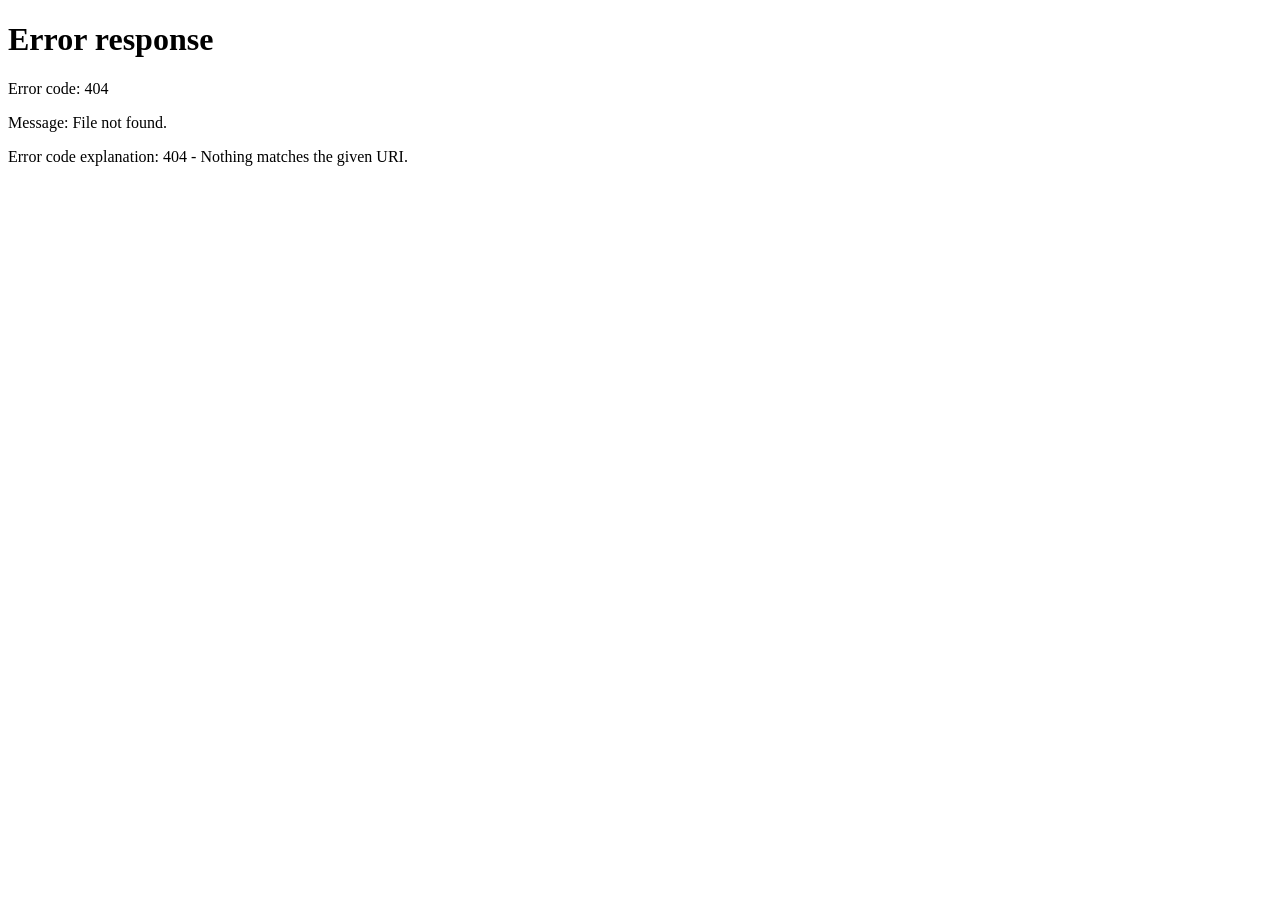
==== ProyectoFinal/wwwroot/Editor.html @ 923aa1c9 "Agregar archivos de proyecto." ====
<!DOCTYPE html>
<html lang="es">
<head>
    <meta charset="UTF-8">
    <meta name="viewport" content="width=device-width, initial-scale=1.0">
    <link rel="stylesheet" href="Estilos.css" type="text/css" />
    <title>Code Playground - Editor</title>
</head>
<body class="editor-page">
    <header class="editor-header">
        <button id="btnInicio" class="btn-back">← Volver</button>
        <div class="editor-title">
            <h1 id="tipoEditor">HTML</h1>
            <span class="editor-subtitle">Code Playground</span>
        </div>
        <div class="progress-badge">
            <span id="ejercicioActual">1</span>/<span id="totalEjercicios">6</span>
        </div>
    </header>

    <main class="editor-main">
        <aside class="exercise-panel">
            <div class="exercise-card">
                <div class="exercise-header">
                    <h2 id="tituloEjercicio">Cargando ejercicio...</h2>
                    <span class="nivel-badge" id="nivelEjercicio">Principiante</span>
                </div>
                
                <p class="exercise-description" id="descripcionEjercicio">Por favor espera...</p>

                <div class="exercise-actions">
                    <button id="btnPista" class="btn-hint">
                        <span>💡</span>
                        <span>Ver Pista</span>
                    </button>
                    
                    <div id="pistaContainer" class="hint-container" style="display: none;">
                        <p id="pistaTexto"></p>
                    </div>

                    <button id="btnValidar" class="btn-validate">
                        <span>✓</span>
                        <span>Validar Código</span>
                    </button>

                    <button id="btnSiguiente" class="btn-next" style="display: none;">
                        <span>Siguiente Ejercicio</span>
                        <span>→</span>
                    </button>
                </div>

                <div id="resultadoValidacion" class="validation-result" style="display: none;">
                    <p id="mensajeValidacion" class="validation-message"></p>
                    <div class="progress-bar">
                        <div id="similitudFill" class="progress-fill"></div>
                    </div>
                    <p id="similitudTexto" class="similarity-text"></p>
                </div>
            </div>
        </aside>
        <section class="code-workspace">
            <div class="workspace-panel editor-panel">
                <div class="panel-header">
                    <span class="panel-icon">📝</span>
                    <h3>Tu Código</h3>
                </div>
                <textarea id="codigoEditor" placeholder="Escribe tu código aquí..." spellcheck="false"></textarea>
            </div>

            <div class="workspace-panel preview-panel">
                <div class="panel-header">
                    <span class="panel-icon">👁️</span>
                    <h3>Vista Previa</h3>
                </div>
                <iframe id="preview" sandbox="allow-same-origin allow-scripts"></iframe>
            </div>
        </section>
    </main>
    <script>
let ejercicios = [];
let indiceActual = 0;
let tipo = sessionStorage.getItem("tipo") || "html";
let completados = 0;

// Elementos DOM
const tipoEditor = document.querySelector("#tipoEditor");
const ejercicioActualSpan = document.querySelector("#ejercicioActual");
const totalEjerciciosSpan = document.querySelector("#totalEjercicios");
const tituloEjercicio = document.querySelector("#tituloEjercicio");
const descripcionEjercicio = document.querySelector("#descripcionEjercicio");
const nivelEjercicio = document.querySelector("#nivelEjercicio");
const codigoEditor = document.querySelector("#codigoEditor");
const preview = document.querySelector("#preview");
const btnValidar = document.querySelector("#btnValidar");
const btnSiguiente = document.querySelector("#btnSiguiente");
const btnPista = document.querySelector("#btnPista");
const pistaContainer = document.querySelector("#pistaContainer");
const pistaTexto = document.querySelector("#pistaTexto");
const resultadoValidacion = document.querySelector("#resultadoValidacion");
const mensajeValidacion = document.querySelector("#mensajeValidacion");
const similitudFill = document.querySelector("#similitudFill");
const similitudTexto = document.querySelector("#similitudTexto");
const btnInicio = document.querySelector("#btnInicio");

// Verificar tipo
if (!tipo) {
    location.href = "Index.html";
} else {
    tipoEditor.textContent = tipo.toUpperCase();
    cargarEjercicios();
}

// Cargar ejercicios desde la API
async function cargarEjercicios() {
    try {
        const response = await fetch(`/api/CodePlayground/${tipo}`);
        
        if (!response.ok) {
            throw new Error("Error al cargar ejercicios");
        }
        
        const data = await response.json();
        ejercicios = data.ejercicios;
        
        if (ejercicios.length === 0) {
            alert("No hay ejercicios disponibles");
            location.href = "Index.html";
            return;
        }
        
        totalEjerciciosSpan.textContent = ejercicios.length;
        mostrarEjercicio();
    } catch (error) {
        console.error("Error:", error);
        alert("Error al cargar ejercicios. Verifica que la API esté funcionando.");
        location.href = "Index.html";
    }
}

// Mostrar ejercicio actual
function mostrarEjercicio() {
    if (indiceActual >= ejercicios.length) {
        finalizarPractica();
        return;
    }

    const ejercicio = ejercicios[indiceActual];
    
    ejercicioActualSpan.textContent = indiceActual + 1;
    tituloEjercicio.textContent = ejercicio.titulo;
    descripcionEjercicio.textContent = ejercicio.descripcion;
    nivelEjercicio.textContent = ejercicio.nivel.charAt(0).toUpperCase() + ejercicio.nivel.slice(1);
    nivelEjercicio.className = 'nivel-badge nivel-' + ejercicio.nivel;
    
    codigoEditor.value = ejercicio.codigoInicial || "";
    pistaTexto.textContent = ejercicio.pista || "No hay pista disponible";
    pistaContainer.style.display = "none";
    
    resultadoValidacion.style.display = "none";
    btnSiguiente.style.display = "none";
    
    actualizarPreview();
}
codigoEditor.addEventListener("input", actualizarPreview);

function actualizarPreview() {
    const codigo = codigoEditor.value;
    const iframeDoc = preview.contentDocument || preview.contentWindow.document;
    
    iframeDoc.open();
    iframeDoc.write(codigo);
    iframeDoc.close();
}
btnValidar.addEventListener("click", async function() {
    const codigo = codigoEditor.value.trim();
    
    if (!codigo) {
        alert("Escribe algo de código primero");
        return;
    }

    const ejercicioId = ejercicios[indiceActual].id;
    
    try {
        const response = await fetch("/api/CodePlayground/validar", {
            method: "POST",
            headers: {
                "Content-Type": "application/json"
            },
            body: JSON.stringify({
                ejercicioId: ejercicioId,
                codigo: codigo
            })
        });

        if (!response.ok) {
            throw new Error("Error al validar");
        }
        
        const resultado = await response.json();
        mostrarResultado(resultado);
        
    } catch (error) {
        console.error("Error:", error);
        alert("Error al validar el código");
    }
});
function mostrarResultado(resultado) {
    resultadoValidacion.style.display = "block";
    mensajeValidacion.textContent = resultado.mensaje;
    similitudFill.style.width = resultado.similitud + "%";
    similitudTexto.textContent = `Similitud: ${resultado.similitud}%`;
    
    if (resultado.esCorrecto) {
        mensajeValidacion.className = "validation-message success";
        similitudFill.className = "progress-fill success";
        btnSiguiente.style.display = "flex";
        completados++;
    } else {
        mensajeValidacion.className = "validation-message error";
        similitudFill.className = "progress-fill error";
    }
}
btnSiguiente.addEventListener("click", function() {
    indiceActual++;
    mostrarEjercicio();
});
btnPista.addEventListener("click", function() {
    pistaContainer.style.display = pistaContainer.style.display === "none" ? "block" : "none";
});
btnInicio.addEventListener("click", function() {
    if (confirm("¿Regresar al inicio? Perderás tu progreso")) {
        sessionStorage.clear();
        location.href = "Index.html";
    }
});
        function finalizarPractica() {
            sessionStorage.setItem("completados", completados);
            sessionStorage.setItem("total", ejercicios.length);
            location.href = "Fin.html";
        }
    </script>
</body>
</html>
---- ProyectoFinal/wwwroot/Estilos.css ----
/* ============================================
   ESTILOS GLOBALES
   ============================================ */
* {
    margin: 0;
    padding: 0;
    box-sizing: border-box;
    font-family: 'Segoe UI', Tahoma, Geneva, Verdana, sans-serif;
}

body {
    background: linear-gradient(to bottom, #3E879F, #FFC181);
    min-height: 100vh;
    color: white;
}

    /* ============================================
   P�GINA INDEX
   ============================================ */
    body:not(.editor-page):not(.resultados-page) {
        display: flex;
        flex-direction: column;
        min-height: 100vh;
        overflow-x: hidden;
    }

header {
    width: 100%;
    padding: 40px 20px;
    text-align: center;
    background: rgba(0, 0, 0, 0.1);
    backdrop-filter: blur(10px);
}

.header-content h1 {
    font-size: 3.2em;
    font-weight: 300;
    margin-bottom: 15px;
    text-shadow: 2px 2px 8px rgba(0, 0, 0, 0.3);
    letter-spacing: 1px;
}

.subtitle {
    font-size: 1.3em;
    opacity: 0.9;
    font-weight: 300;
}

main {
    width: 90%;
    max-width: 1400px;
    flex: 1;
    margin: 40px auto;
    display: flex;
    justify-content: center;
    align-items: center;
    gap: 50px;
    padding: 20px;
}

.card {
    flex: 1;
    max-width: 550px;
    background: rgba(255, 255, 255, 0.1);
    backdrop-filter: blur(15px);
    border-radius: 20px;
    padding: 40px;
    box-shadow: 0 10px 40px rgba(0, 0, 0, 0.2);
    transition: all 0.4s ease;
    border: 2px solid rgba(255, 255, 255, 0.1);
}

    .card:hover {
        transform: translateY(-15px) scale(1.02);
        box-shadow: 0 20px 60px rgba(0, 0, 0, 0.3);
        background: rgba(255, 255, 255, 0.15);
    }

.html-card:hover {
    border-color: rgba(230, 145, 55, 0.5);
    box-shadow: 0 20px 60px rgba(230, 145, 55, 0.2);
}

.css-card:hover {
    border-color: rgba(33, 150, 243, 0.5);
    box-shadow: 0 20px 60px rgba(33, 150, 243, 0.2);
}

.card-icon {
    text-align: center;
    margin-bottom: 30px;
}

    .card-icon img {
        width: 180px;
        height: 180px;
        object-fit: contain;
        filter: drop-shadow(0 8px 16px rgba(0, 0, 0, 0.3));
        transition: transform 0.3s ease;
    }

.card:hover .card-icon img {
    transform: scale(1.1) rotate(5deg);
}

.card-content h2 {
    font-size: 2.5em;
    margin-bottom: 15px;
    text-align: center;
    font-weight: 400;
}

.card-description {
    font-size: 1.15em;
    line-height: 1.6;
    text-align: center;
    opacity: 0.95;
    margin-bottom: 25px;
    min-height: 60px;
}

.features {
    list-style: none;
    margin: 25px 0;
    padding: 0;
}

    .features li {
        font-size: 1.1em;
        padding: 10px 0;
        opacity: 0.9;
        transition: all 0.3s ease;
    }

.card:hover .features li {
    opacity: 1;
    transform: translateX(10px);
}

.card button {
    width: 100%;
    height: 60px;
    border: none;
    font-size: 1.4em;
    font-weight: 600;
    cursor: pointer;
    border-radius: 12px;
    margin-top: 20px;
    transition: all 0.3s ease;
    box-shadow: 0 6px 20px rgba(0, 0, 0, 0.2);
    display: flex;
    align-items: center;
    justify-content: center;
    gap: 15px;
    position: relative;
    overflow: hidden;
}

    .card button::before {
        content: '';
        position: absolute;
        top: 0;
        left: -100%;
        width: 100%;
        height: 100%;
        background: rgba(255, 255, 255, 0.2);
        transition: left 0.5s ease;
    }

    .card button:hover::before {
        left: 100%;
    }

.btnhtml {
    background: linear-gradient(135deg, #E69137 0%, #d17f2d 100%);
    color: white;
}

    .btnhtml:hover {
        background: linear-gradient(135deg, #d17f2d 0%, #c06f1d 100%);
        transform: translateY(-3px);
        box-shadow: 0 10px 30px rgba(230, 145, 55, 0.4);
    }

.btncss {
    background: linear-gradient(135deg, #2196F3 0%, #1976D2 100%);
    color: white;
}

    .btncss:hover {
        background: linear-gradient(135deg, #1976D2 0%, #1565C0 100%);
        transform: translateY(-3px);
        box-shadow: 0 10px 30px rgba(33, 150, 243, 0.4);
    }

.card button:active {
    transform: translateY(-1px);
}

.arrow {
    font-size: 1.5em;
    transition: transform 0.3s ease;
}

.card button:hover .arrow {
    transform: translateX(10px);
}

footer {
    width: 100%;
    padding: 30px 20px;
    background: rgba(0, 0, 0, 0.15);
    backdrop-filter: blur(10px);
    margin-top: auto;
}

.footer-content {
    max-width: 1200px;
    margin: 0 auto;
    text-align: center;
}

    .footer-content p {
        font-size: 1.2em;
        margin-bottom: 15px;
        opacity: 0.9;
    }

.footer-links {
    display: flex;
    justify-content: center;
    align-items: center;
    gap: 20px;
    flex-wrap: wrap;
}

    .footer-links a {
        font-size: 1.1em;
        color: white;
        text-decoration: none;
        transition: all 0.3s ease;
        padding: 8px 15px;
        border-radius: 6px;
    }

        .footer-links a:hover {
            background: rgba(255, 255, 255, 0.1);
            transform: translateY(-2px);
        }

.separator {
    opacity: 0.5;
    font-size: 1.2em;
}

/* ============================================
   P�GINA EDITOR
   ============================================ */
.editor-page {
    display: flex;
    flex-direction: column;
    height: 100vh;
    overflow: hidden;
}

.editor-header {
    width: 100%;
    padding: 20px 40px;
    background: rgba(0, 0, 0, 0.15);
    backdrop-filter: blur(15px);
    display: flex;
    justify-content: space-between;
    align-items: center;
    box-shadow: 0 4px 20px rgba(0, 0, 0, 0.2);
    border-bottom: 2px solid rgba(255, 255, 255, 0.1);
}

.btn-back {
    padding: 12px 24px;
    background: rgba(255, 255, 255, 0.15);
    backdrop-filter: blur(10px);
    border: 2px solid rgba(255, 255, 255, 0.2);
    color: white;
    border-radius: 10px;
    cursor: pointer;
    font-size: 1.1em;
    font-weight: 500;
    transition: all 0.3s ease;
}

    .btn-back:hover {
        background: rgba(255, 255, 255, 0.25);
        transform: translateX(-5px);
        box-shadow: 0 4px 15px rgba(0, 0, 0, 0.2);
    }

.editor-title {
    display: flex;
    flex-direction: column;
    align-items: center;
    gap: 5px;
}

    .editor-title h1 {
        font-size: 2.5em;
        font-weight: 300;
        margin: 0;
    }

.editor-subtitle {
    font-size: 0.9em;
    opacity: 0.8;
    font-weight: 300;
}

.progress-badge {
    padding: 12px 24px;
    background: rgba(230, 145, 55, 0.2);
    backdrop-filter: blur(10px);
    border: 2px solid rgba(230, 145, 55, 0.3);
    border-radius: 10px;
    font-size: 1.3em;
    font-weight: bold;
    color: #FFD700;
}

.editor-main {
    flex: 1;
    display: flex;
    overflow: hidden;
}

/* Panel de Ejercicio */
.exercise-panel {
    width: 400px;
    min-width: 400px;
    background: rgba(0, 0, 0, 0.15);
    backdrop-filter: blur(15px);
    padding: 25px;
    overflow-y: auto;
    overflow-x: hidden;
    border-right: 2px solid rgba(255, 255, 255, 0.1);
    max-height: 100%;
}

    .exercise-panel::-webkit-scrollbar {
        width: 10px;
    }

    .exercise-panel::-webkit-scrollbar-track {
        background: rgba(255, 255, 255, 0.05);
        border-radius: 10px;
        margin: 5px;
    }

    .exercise-panel::-webkit-scrollbar-thumb {
        background: rgba(230, 145, 55, 0.5);
        border-radius: 10px;
    }

        .exercise-panel::-webkit-scrollbar-thumb:hover {
            background: rgba(230, 145, 55, 0.7);
        }

.exercise-card {
    display: flex;
    flex-direction: column;
    gap: 20px;
    min-height: min-content;
}

.exercise-header {
    display: flex;
    flex-direction: column;
    gap: 12px;
}

    .exercise-header h2 {
        font-size: 1.6em;
        font-weight: 400;
        color: #FFD700;
        line-height: 1.3;
    }

.exercise-description {
    font-size: 1.05em;
    line-height: 1.6;
    opacity: 0.95;
    padding: 18px;
    background: rgba(255, 255, 255, 0.05);
    border-radius: 12px;
    border-left: 4px solid rgba(230, 145, 55, 0.5);
}

.nivel-badge {
    display: inline-block;
    padding: 10px 20px;
    border-radius: 25px;
    font-size: 0.95em;
    font-weight: bold;
    text-align: center;
    align-self: flex-start;
}

.nivel-principiante {
    background: linear-gradient(135deg, #E69137 0%, #d17f2d 100%);
    box-shadow: 0 4px 15px rgba(230, 145, 55, 0.3);
}

.nivel-intermedio {
    background: linear-gradient(135deg, #FF9800 0%, #F57C00 100%);
    box-shadow: 0 4px 15px rgba(255, 152, 0, 0.3);
}

.nivel-avanzado {
    background: linear-gradient(135deg, #F44336 0%, #D32F2F 100%);
    box-shadow: 0 4px 15px rgba(244, 67, 54, 0.3);
}

.exercise-actions {
    display: flex;
    flex-direction: column;
    gap: 12px;
}

.btn-hint,
.btn-validate,
.btn-next {
    padding: 14px 22px;
    border: none;
    border-radius: 12px;
    cursor: pointer;
    font-size: 1.05em;
    font-weight: 600;
    transition: all 0.3s ease;
    display: flex;
    align-items: center;
    justify-content: center;
    gap: 10px;
}

.btn-hint {
    background: linear-gradient(135deg, #9C27B0 0%, #7B1FA2 100%);
    color: white;
    box-shadow: 0 4px 15px rgba(156, 39, 176, 0.3);
}

    .btn-hint:hover {
        transform: translateY(-3px);
        box-shadow: 0 6px 20px rgba(156, 39, 176, 0.4);
    }

.hint-container {
    padding: 20px;
    background: rgba(156, 39, 176, 0.15);
    border-radius: 12px;
    border-left: 4px solid #9C27B0;
    font-size: 1.05em;
    line-height: 1.6;
}

.btn-validate {
    background: linear-gradient(135deg, #E69137 0%, #d17f2d 100%);
    color: white;
    box-shadow: 0 4px 15px rgba(230, 145, 55, 0.3);
}

    .btn-validate:hover {
        transform: translateY(-3px);
        box-shadow: 0 6px 20px rgba(230, 145, 55, 0.4);
    }

.btn-next {
    background: linear-gradient(135deg, #4CAF50 0%, #388E3C 100%);
    color: white;
    box-shadow: 0 4px 15px rgba(76, 175, 80, 0.3);
}

    .btn-next:hover {
        transform: translateY(-3px);
        box-shadow: 0 6px 20px rgba(76, 175, 80, 0.4);
    }

.validation-result {
    padding: 25px;
    background: rgba(0, 0, 0, 0.2);
    backdrop-filter: blur(10px);
    border-radius: 12px;
    border: 2px solid rgba(255, 255, 255, 0.1);
}

.validation-message {
    font-size: 1.2em;
    font-weight: bold;
    margin-bottom: 15px;
    text-align: center;
}

    .validation-message.success {
        color: #4CAF50;
    }

    .validation-message.error {
        color: #f44336;
    }

.progress-bar {
    width: 100%;
    height: 35px;
    background: rgba(255, 255, 255, 0.1);
    border-radius: 20px;
    overflow: hidden;
    margin: 15px 0;
}

.progress-fill {
    height: 100%;
    transition: width 0.6s ease;
    display: flex;
    align-items: center;
    justify-content: center;
    font-weight: bold;
    font-size: 0.9em;
}

    .progress-fill.success {
        background: linear-gradient(90deg, #4CAF50, #8BC34A);
    }

    .progress-fill.error {
        background: linear-gradient(90deg, #f44336, #FF9800);
    }

.similarity-text {
    text-align: center;
    font-size: 1.1em;
    font-weight: bold;
    color: #FFD700;
}

/* Workspace de C�digo */
.code-workspace {
    flex: 1;
    display: flex;
    flex-direction: column;
    background: rgba(0, 0, 0, 0.1);
}

.workspace-panel {
    flex: 1;
    display: flex;
    flex-direction: column;
    padding: 20px;
    background: rgba(255, 255, 255, 0.03);
    backdrop-filter: blur(10px);
}

.editor-panel {
    border-bottom: 2px solid rgba(255, 255, 255, 0.1);
}

.panel-header {
    display: flex;
    align-items: center;
    gap: 12px;
    margin-bottom: 15px;
    padding-bottom: 15px;
    border-bottom: 2px solid rgba(255, 255, 255, 0.1);
}

.panel-icon {
    font-size: 1.8em;
}

.panel-header h3 {
    font-size: 1.5em;
    font-weight: 400;
    color: #61dafb;
    margin: 0;
}

#codigoEditor {
    flex: 1;
    padding: 20px;
    background: rgba(0, 0, 0, 0.3);
    backdrop-filter: blur(10px);
    color: #f0f0f0;
    border: 2px solid rgba(255, 255, 255, 0.1);
    border-radius: 12px;
    font-family: 'Courier New', 'Consolas', monospace;
    font-size: 15px;
    line-height: 1.6;
    resize: none;
    outline: none;
    transition: all 0.3s ease;
}

    #codigoEditor:focus {
        border-color: #E69137;
        box-shadow: 0 0 20px rgba(230, 145, 55, 0.3);
    }

    #codigoEditor::placeholder {
        color: rgba(255, 255, 255, 0.3);
    }

#preview {
    flex: 1;
    width: 100%;
    background: rgba(255, 255, 255, 0.95);
    border: 2px solid rgba(255, 255, 255, 0.2);
    border-radius: 12px;
    box-shadow: 0 4px 20px rgba(0, 0, 0, 0.2);
}

/* ============================================
   P�GINA RESULTADOS
   ============================================ */
.resultados-page {
    display: flex;
    justify-content: center;
    align-items: center;
    min-height: 100vh;
    padding: 20px;
}

.resultados-container {
    width: 100%;
    max-width: 700px;
}

.resultados-card {
    background: rgba(255, 255, 255, 0.1);
    backdrop-filter: blur(20px);
    border-radius: 25px;
    padding: 50px 40px;
    box-shadow: 0 20px 60px rgba(0, 0, 0, 0.3);
    border: 3px solid rgba(255, 255, 255, 0.2);
    transition: all 0.5s ease;
}

.resultados-header {
    text-align: center;
    margin-bottom: 30px;
}

    .resultados-header h1 {
        font-size: 3em;
        font-weight: 300;
        margin-bottom: 10px;
        color: #FFD700;
    }

.resultados-subtitle {
    font-size: 1.1em;
    opacity: 0.8;
    font-weight: 300;
}

.emoji-result {
    text-align: center;
    font-size: 6em;
    margin: 30px 0;
    animation: bounce 1s ease infinite;
}

@keyframes bounce {
    0%, 100% {
        transform: translateY(0);
    }

    50% {
        transform: translateY(-20px);
    }
}

.stats-container {
    display: flex;
    justify-content: center;
    align-items: center;
    gap: 40px;
    margin: 40px 0;
    padding: 30px;
    background: rgba(0, 0, 0, 0.2);
    backdrop-filter: blur(10px);
    border-radius: 20px;
    border: 2px solid rgba(255, 255, 255, 0.1);
}

.stat-item {
    text-align: center;
    flex: 1;
}

.stat-number {
    font-size: 4em;
    font-weight: bold;
    background: linear-gradient(135deg, #E69137 0%, #FFD700 100%);
    -webkit-background-clip: text;
    -webkit-text-fill-color: transparent;
    background-clip: text;
}

.stat-label {
    font-size: 1.2em;
    margin-top: 10px;
    opacity: 0.9;
    font-weight: 300;
}

.stat-divider {
    width: 2px;
    height: 80px;
    background: rgba(255, 255, 255, 0.2);
}

.resultado-mensaje {
    text-align: center;
    font-size: 2.2em;
    font-weight: 600;
    margin: 30px 0 20px;
    color: #FFD700;
}

.resultado-descripcion {
    text-align: center;
    font-size: 1.2em;
    line-height: 1.8;
    opacity: 0.95;
    margin-bottom: 40px;
}

.resultados-actions {
    display: flex;
    gap: 20px;
    margin: 40px 0;
}

.btn-home,
.btn-retry {
    flex: 1;
    padding: 18px 30px;
    border: none;
    border-radius: 15px;
    cursor: pointer;
    font-size: 1.2em;
    font-weight: 600;
    transition: all 0.3s ease;
    display: flex;
    align-items: center;
    justify-content: center;
    gap: 12px;
    color: white;
}

.btn-home {
    background: linear-gradient(135deg, #2196F3 0%, #1976D2 100%);
    box-shadow: 0 6px 20px rgba(33, 150, 243, 0.3);
}

    .btn-home:hover {
        transform: translateY(-5px);
        box-shadow: 0 10px 30px rgba(33, 150, 243, 0.4);
    }

.btn-retry {
    background: linear-gradient(135deg, #E69137 0%, #d17f2d 100%);
    box-shadow: 0 6px 20px rgba(230, 145, 55, 0.3);
}

    .btn-retry:hover {
        transform: translateY(-5px);
        box-shadow: 0 10px 30px rgba(230, 145, 55, 0.4);
    }

    .btn-home:active,
    .btn-retry:active {
        transform: translateY(-2px);
    }

.extra-links {
    text-align: center;
    padding-top: 30px;
    border-top: 2px solid rgba(255, 255, 255, 0.1);
    margin-top: 20px;
}

    .extra-links p {
        font-size: 1.1em;
        margin-bottom: 15px;
        opacity: 0.9;
    }

    .extra-links a {
        color: #61dafb;
        text-decoration: none;
        font-size: 1.1em;
        transition: all 0.3s ease;
        padding: 5px 10px;
        border-radius: 5px;
    }

        .extra-links a:hover {
            background: rgba(97, 218, 251, 0.1);
            color: #FFD700;
        }

    .extra-links span {
        opacity: 0.5;
        margin: 0 10px;
    }

/* Responsive para resultados */
@media (max-width: 768px) {
    .resultados-card {
        padding: 40px 30px;
    }

    .resultados-header h1 {
        font-size: 2.5em;
    }

    .emoji-result {
        font-size: 4.5em;
    }

    .stats-container {
        gap: 20px;
        padding: 25px 20px;
    }

    .stat-number {
        font-size: 3em;
    }

    .stat-label {
        font-size: 1em;
    }

    .stat-divider {
        height: 60px;
    }

    .resultado-mensaje {
        font-size: 1.8em;
    }

    .resultado-descripcion {
        font-size: 1.1em;
    }

    .resultados-actions {
        flex-direction: column;
    }

    .btn-home,
    .btn-retry {
        width: 100%;
    }
}

@media (max-width: 480px) {
    .resultados-card {
        padding: 30px 20px;
    }

    .resultados-header h1 {
        font-size: 2em;
    }

    .emoji-result {
        font-size: 3.5em;
    }

    .stats-container {
        flex-direction: column;
        gap: 20px;
    }

    .stat-divider {
        width: 80%;
        height: 2px;
    }

    .stat-number {
        font-size: 2.5em;
    }

    .resultado-mensaje {
        font-size: 1.5em;
    }

    .resultado-descripcion {
        font-size: 1em;
    }

    .btn-home,
    .btn-retry {
        font-size: 1.1em;
        padding: 15px 25px;
    }

    .extra-links a {
        font-size: 1em;
    }
}

/* ============================================
   RESPONSIVE DESIGN - TABLETS (continuaci�n)
   ============================================ */
@media (max-width: 1024px) {
    .editor-main {
        flex-direction: column;
    }

    .exercise-panel {
        width: 100%;
        min-width: 100%;
        max-height: 350px;
        border-right: none;
        border-bottom: 2px solid rgba(255, 255, 255, 0.1);
    }

    .code-workspace {
        flex-direction: row;
    }

    .editor-panel {
        border-bottom: none;
        border-right: 2px solid rgba(255, 255, 255, 0.1);
    }

    main {
        flex-direction: column;
        gap: 40px;
    }

    .card {
        max-width: 600px;
        width: 100%;
    }
}

@media (max-width: 768px) {
    .header-content h1 {
        font-size: 2.2em;
    }

    .subtitle {
        font-size: 1.1em;
    }

    main {
        flex-direction: column;
        gap: 30px;
        padding: 10px;
    }

    .card {
        max-width: 100%;
        padding: 30px 25px;
    }

    .card-icon img {
        width: 140px;
        height: 140px;
    }

    .card-content h2 {
        font-size: 2em;
    }

    .card-description {
        font-size: 1.05em;
        min-height: auto;
    }

    .features li {
        font-size: 1em;
    }

    .card button {
        height: 55px;
        font-size: 1.2em;
    }

    .footer-links {
        flex-direction: column;
        gap: 10px;
    }

    .separator {
        display: none;
    }

    .editor-header {
        flex-wrap: wrap;
        padding: 15px 20px;
        gap: 15px;
    }

    .editor-title h1 {
        font-size: 2em;
    }

    .btn-back {
        font-size: 1em;
        padding: 10px 18px;
    }

    .progress-badge {
        font-size: 1.1em;
        padding: 10px 20px;
    }

    .exercise-panel {
        padding: 20px;
    }

    .exercise-header h2 {
        font-size: 1.5em;
    }

    .code-workspace {
        flex-direction: column;
    }

    .editor-panel {
        border-right: none;
        border-bottom: 2px solid rgba(255, 255, 255, 0.1);
    }

    #codigoEditor {
        font-size: 13px;
    }
}

@media (max-width: 480px) {
    .header-content h1 {
        font-size: 1.8em;
    }

    .subtitle {
        font-size: 1em;
    }

    header {
        padding: 30px 15px;
    }

    .card {
        padding: 25px 20px;
    }

    .card-icon img {
        width: 120px;
        height: 120px;
    }

    .card-content h2 {
        font-size: 1.8em;
    }

    .card-description {
        font-size: 1em;
    }

    .features li {
        font-size: 0.95em;
        padding: 8px 0;
    }

    .card button {
        height: 50px;
        font-size: 1.1em;
    }

    .footer-content p {
        font-size: 1em;
    }

    .footer-links a {
        font-size: 0.95em;
    }

    .editor-header {
        flex-direction: column;
        padding: 15px;
    }

    .editor-title h1 {
        font-size: 1.6em;
    }

    .btn-back {
        align-self: flex-start;
    }

    .progress-badge {
        align-self: flex-end;
    }

    .exercise-panel {
        padding: 15px;
    }

    .exercise-header h2 {
        font-size: 1.3em;
    }

    .exercise-description {
        font-size: 1em;
    }

    .btn-hint,
    .btn-validate,
    .btn-next {
        font-size: 1em;
        padding: 12px 20px;
    }

    #codigoEditor {
        font-size: 12px;
        padding: 15px;
    }
}
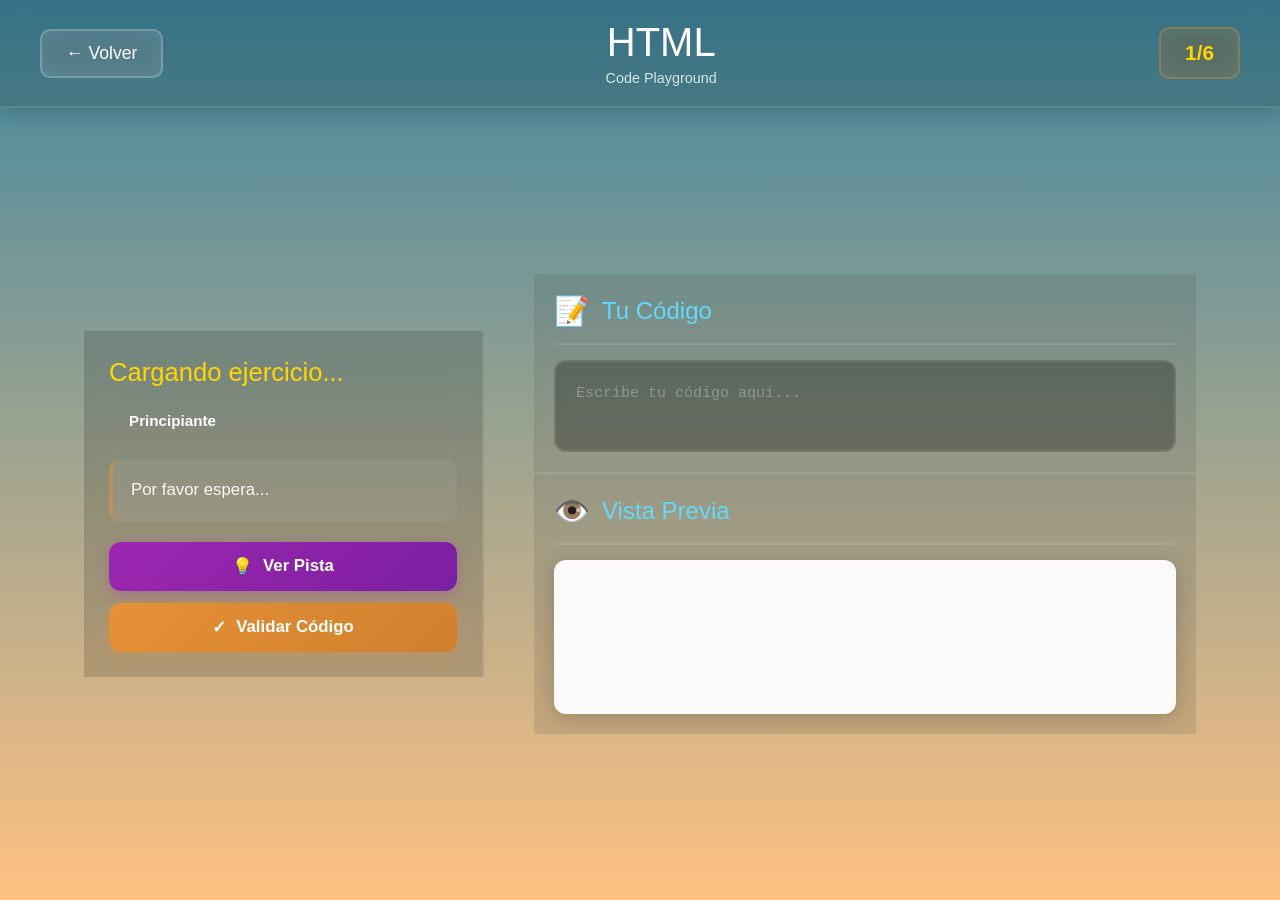
==== commit 81cdaa9b: "quedo creo :(" ====
--- a/ProyectoFinal/wwwroot/Editor.html
+++ b/ProyectoFinal/wwwroot/Editor.html
@@ -77,162 +77,133 @@
         </section>
     </main>
     <script>
-let ejercicios = [];
-let indiceActual = 0;
-let tipo = sessionStorage.getItem("tipo") || "html";
-let completados = 0;
-
-// Elementos DOM
-const tipoEditor = document.querySelector("#tipoEditor");
-const ejercicioActualSpan = document.querySelector("#ejercicioActual");
-const totalEjerciciosSpan = document.querySelector("#totalEjercicios");
-const tituloEjercicio = document.querySelector("#tituloEjercicio");
-const descripcionEjercicio = document.querySelector("#descripcionEjercicio");
-const nivelEjercicio = document.querySelector("#nivelEjercicio");
-const codigoEditor = document.querySelector("#codigoEditor");
-const preview = document.querySelector("#preview");
-const btnValidar = document.querySelector("#btnValidar");
-const btnSiguiente = document.querySelector("#btnSiguiente");
-const btnPista = document.querySelector("#btnPista");
-const pistaContainer = document.querySelector("#pistaContainer");
-const pistaTexto = document.querySelector("#pistaTexto");
-const resultadoValidacion = document.querySelector("#resultadoValidacion");
-const mensajeValidacion = document.querySelector("#mensajeValidacion");
-const similitudFill = document.querySelector("#similitudFill");
-const similitudTexto = document.querySelector("#similitudTexto");
-const btnInicio = document.querySelector("#btnInicio");
-
-// Verificar tipo
-if (!tipo) {
-    location.href = "Index.html";
-} else {
-    tipoEditor.textContent = tipo.toUpperCase();
-    cargarEjercicios();
+        let ejercicios = [];
+        let indiceActual = 0;
+        let tipo = sessionStorage.getItem("tipo") || "html";
+        let completados = 0;
+        const tipoEditor = document.querySelector("#tipoEditor");
+        const ejercicioActualSpan = document.querySelector("#ejercicioActual");
+        const totalEjerciciosSpan = document.querySelector("#totalEjercicios");
+        const tituloEjercicio = document.querySelector("#tituloEjercicio");
+        const descripcionEjercicio = document.querySelector("#descripcionEjercicio");
+        const nivelEjercicio = document.querySelector("#nivelEjercicio");
+        const codigoEditor = document.querySelector("#codigoEditor");
+        const preview = document.querySelector("#preview");
+        const btnValidar = document.querySelector("#btnValidar");
+        const btnSiguiente = document.querySelector("#btnSiguiente");
+        const btnPista = document.querySelector("#btnPista");
+        const pistaContainer = document.querySelector("#pistaContainer");
+        const pistaTexto = document.querySelector("#pistaTexto");
+        const resultadoValidacion = document.querySelector("#resultadoValidacion");
+        const mensajeValidacion = document.querySelector("#mensajeValidacion");
+        const similitudFill = document.querySelector("#similitudFill");
+        const similitudTexto = document.querySelector("#similitudTexto");
+        const btnInicio = document.querySelector("#btnInicio");
+        if (!tipo) { location.href = "Index.html"; }
+        else {
+            ditor.textContent = tipo.toUpperCase();
+            rgarEjercicios();
+        }
+        async function cargarEjercicios() {
+            try {
+                ponse = await fetch(`/api/CodePlayground/${tipo}`);
+                if (!response.ok) { throw new Error("Error al cargar ejercicios"); }
+                const data = await response.json();
+                ejercicios = data.ejercicios;
+                if (ejercicios.length === 0) {
+                    alert("No hay ejercicios disponibles");
+                    location.href = "Index.html";
+                    return;
+                }
+                totalEjerciciosSpan.textContent = ejercicios.length;
+                mostrarEjercicio();
+            }
+            catch (error) {
+                console.error("Error:", error);
+                alert("Error al cargar ejercicios. Verifica que la API esté funcionando.");
+                location.href = "Index.html";
+            }
+        }
+        function mostrarEjercicio() {
+            if (indiceActual >= ejercicios.length) {
+                finalizarPractica();
+                return;
+            }
+            const ejercicio = ejercicios[indiceActual];
+            ejercicioActualSpan.textContent = indiceActual + 1;
+            tituloEjercicio.textContent = ejercicio.titulo;
+            descripcionEjercicio.textContent = ejercicio.descripcion;
+            nivelEjercicio.textContent = ejercicio.nivel.charAt(0).toUpperCase()
+                + ejercicio.nivel.slice(1);
+            nivelEjercicio.className = 'nivel-badge nivel-' + ejercicio.nivel;
+            codigoEditor.value = ejercicio.codigoInicial || "";
+            pistaTexto.textContent = ejercicio.pista || "No hay pista disponible";
+            pistaContainer.style.display = "none";    
+            resultadoValidacion.style.display = "none";
+            btnSiguiente.style.display = "none";
+            actualizarPreview();
+        }
+        codigoEditor.addEventListener("input", actualizarPreview);
+        function actualizarPreview() {
+            const codigo = codigoEditor.value;
+            const iframeDoc = preview.contentDocument || preview.contentWindow.document;
+            iframeDoc.open();
+            iframeDoc.write(codigo);
+            iframeDoc.close();
 }
-
-// Cargar ejercicios desde la API
-async function cargarEjercicios() {
-    try {
-        const response = await fetch(`/api/CodePlayground/${tipo}`);
-        
-        if (!response.ok) {
-            throw new Error("Error al cargar ejercicios");
-        }
-        
-        const data = await response.json();
-        ejercicios = data.ejercicios;
-        
-        if (ejercicios.length === 0) {
-            alert("No hay ejercicios disponibles");
-            location.href = "Index.html";
-            return;
-        }
-        
-        totalEjerciciosSpan.textContent = ejercicios.length;
-        mostrarEjercicio();
-    } catch (error) {
-        console.error("Error:", error);
-        alert("Error al cargar ejercicios. Verifica que la API esté funcionando.");
-        location.href = "Index.html";
-    }
-}
-
-// Mostrar ejercicio actual
-function mostrarEjercicio() {
-    if (indiceActual >= ejercicios.length) {
-        finalizarPractica();
-        return;
-    }
-
-    const ejercicio = ejercicios[indiceActual];
-    
-    ejercicioActualSpan.textContent = indiceActual + 1;
-    tituloEjercicio.textContent = ejercicio.titulo;
-    descripcionEjercicio.textContent = ejercicio.descripcion;
-    nivelEjercicio.textContent = ejercicio.nivel.charAt(0).toUpperCase() + ejercicio.nivel.slice(1);
-    nivelEjercicio.className = 'nivel-badge nivel-' + ejercicio.nivel;
-    
-    codigoEditor.value = ejercicio.codigoInicial || "";
-    pistaTexto.textContent = ejercicio.pista || "No hay pista disponible";
-    pistaContainer.style.display = "none";
-    
-    resultadoValidacion.style.display = "none";
-    btnSiguiente.style.display = "none";
-    
-    actualizarPreview();
-}
-codigoEditor.addEventListener("input", actualizarPreview);
-
-function actualizarPreview() {
-    const codigo = codigoEditor.value;
-    const iframeDoc = preview.contentDocument || preview.contentWindow.document;
-    
-    iframeDoc.open();
-    iframeDoc.write(codigo);
-    iframeDoc.close();
-}
-btnValidar.addEventListener("click", async function() {
-    const codigo = codigoEditor.value.trim();
-    
-    if (!codigo) {
-        alert("Escribe algo de código primero");
-        return;
-    }
-
-    const ejercicioId = ejercicios[indiceActual].id;
-    
-    try {
-        const response = await fetch("/api/CodePlayground/validar", {
-            method: "POST",
-            headers: {
-                "Content-Type": "application/json"
-            },
-            body: JSON.stringify({
-                ejercicioId: ejercicioId,
-                codigo: codigo
-            })
+        btnValidar.addEventListener("click", async function () {
+            const codigo = codigoEditor.value.trim();
+            if (!codigo) {
+                alert("Escribe algo de código primero");
+                return;
+            }
+            const ejercicioId = ejercicios[indiceActual].id; 
+            try {
+                const response = await fetch("/api/CodePlayground/validar", {
+                    method: "POST",
+                    headers: { "Content-Type": "application/json" },
+                    body: JSON.stringify({
+                        ejercicioId: ejercicioId,
+                        codigo: codigo
+                    })
+                });
+                if (!response.ok) { throw new Error("Error al validar"); }
+                const resultado = await response.json();
+                mostrarResultado(resultado);
+            }
+            catch (error) {
+                console.error("Error:", error);
+                alert("Error al validar el código");
+            }
+});
+        function mostrarResultado(resultado) {
+            resultadoValidacion.style.display = "block";
+            mensajeValidacion.textContent = resultado.mensaje;
+            similitudFill.style.width = resultado.similitud + "%";
+            similitudTexto.textContent = `Similitud: ${resultado.similitud}%`;
+            if (resultado.esCorrecto) {
+                mensajeValidacion.className = "validation-message success";
+                similitudFill.className = "progress-fill success";
+                btnSiguiente.style.display = "flex";
+                completados++;
+            }
+            else {
+                mensajeValidacion.className = "validation-message error";
+                .className = "progress-fill error";
+            }
+        }
+        btnSiguiente.addEventListener("click", function () {
+            indiceActual++;
+            mostrarEjercicio();
         });
-
-        if (!response.ok) {
-            throw new Error("Error al validar");
-        }
-        
-        const resultado = await response.json();
-        mostrarResultado(resultado);
-        
-    } catch (error) {
-        console.error("Error:", error);
-        alert("Error al validar el código");
-    }
-});
-function mostrarResultado(resultado) {
-    resultadoValidacion.style.display = "block";
-    mensajeValidacion.textContent = resultado.mensaje;
-    similitudFill.style.width = resultado.similitud + "%";
-    similitudTexto.textContent = `Similitud: ${resultado.similitud}%`;
-    
-    if (resultado.esCorrecto) {
-        mensajeValidacion.className = "validation-message success";
-        similitudFill.className = "progress-fill success";
-        btnSiguiente.style.display = "flex";
-        completados++;
-    } else {
-        mensajeValidacion.className = "validation-message error";
-        similitudFill.className = "progress-fill error";
-    }
-}
-btnSiguiente.addEventListener("click", function() {
-    indiceActual++;
-    mostrarEjercicio();
-});
-btnPista.addEventListener("click", function() {
-    pistaContainer.style.display = pistaContainer.style.display === "none" ? "block" : "none";
-});
-btnInicio.addEventListener("click", function() {
-    if (confirm("¿Regresar al inicio? Perderás tu progreso")) {
-        sessionStorage.clear();
-        location.href = "Index.html";
-    }
+        btnPista.addEventListener("click", function () {
+            pistaContainer.style.display = pistaContainer.style.display === "none" ? "block" : "none";
+        });
+        btnInicio.addEventListener("click", function () {
+            if (confirm("¿Regresar al inicio? Perderás tu progreso")) {
+                sessionStorage.clear();
+                location.href = "Index.html";
+            }
 });
         function finalizarPractica() {
             sessionStorage.setItem("completados", completados);
--- a/ProyectoFinal/wwwroot/Estilos.css
+++ b/ProyectoFinal/wwwroot/Estilos.css
@@ -1,29 +1,21 @@
-/* ============================================
-   ESTILOS GLOBALES
-   ============================================ */
 * {
     margin: 0;
     padding: 0;
     box-sizing: border-box;
     font-family: 'Segoe UI', Tahoma, Geneva, Verdana, sans-serif;
 }
-
 body {
     background: linear-gradient(to bottom, #3E879F, #FFC181);
     min-height: 100vh;
     color: white;
 }
+body:not(.editor-page):not(.resultados-page) {
+    display: flex;
+    flex-direction: column;
+    min-height: 100vh;
+    overflow-x: hidden;
 
-    /* ============================================
-   P�GINA INDEX
-   ============================================ */
-    body:not(.editor-page):not(.resultados-page) {
-        display: flex;
-        flex-direction: column;
-        min-height: 100vh;
-        overflow-x: hidden;
-    }
-
+}
 header {
     width: 100%;
     padding: 40px 20px;
@@ -31,7 +23,6 @@
     background: rgba(0, 0, 0, 0.1);
     backdrop-filter: blur(10px);
 }
-
 .header-content h1 {
     font-size: 3.2em;
     font-weight: 300;
@@ -39,13 +30,11 @@
     text-shadow: 2px 2px 8px rgba(0, 0, 0, 0.3);
     letter-spacing: 1px;
 }
-
 .subtitle {
     font-size: 1.3em;
     opacity: 0.9;
     font-weight: 300;
 }
-
 main {
     width: 90%;
     max-width: 1400px;
@@ -57,7 +46,6 @@
     gap: 50px;
     padding: 20px;
 }
-
 .card {
     flex: 1;
     max-width: 550px;
@@ -69,47 +57,37 @@
     transition: all 0.4s ease;
     border: 2px solid rgba(255, 255, 255, 0.1);
 }
-
-    .card:hover {
-        transform: translateY(-15px) scale(1.02);
-        box-shadow: 0 20px 60px rgba(0, 0, 0, 0.3);
-        background: rgba(255, 255, 255, 0.15);
-    }
-
+.card:hover {
+    transform: translateY(-15px) scale(1.02);
+    box-shadow: 0 20px 60px rgba(0, 0, 0, 0.3);
+    background: rgba(255, 255, 255, 0.15);
+}
 .html-card:hover {
     border-color: rgba(230, 145, 55, 0.5);
     box-shadow: 0 20px 60px rgba(230, 145, 55, 0.2);
 }
-
 .css-card:hover {
     border-color: rgba(33, 150, 243, 0.5);
     box-shadow: 0 20px 60px rgba(33, 150, 243, 0.2);
 }
-
 .card-icon {
     text-align: center;
     margin-bottom: 30px;
 }
-
-    .card-icon img {
-        width: 180px;
-        height: 180px;
-        object-fit: contain;
-        filter: drop-shadow(0 8px 16px rgba(0, 0, 0, 0.3));
-        transition: transform 0.3s ease;
-    }
-
-.card:hover .card-icon img {
-    transform: scale(1.1) rotate(5deg);
-}
-
+.card-icon img {
+    width: 180px;
+    height: 180px;
+    object-fit: contain;
+    filter: drop-shadow(0 8px 16px rgba(0, 0, 0, 0.3));
+    transition: transform 0.3s ease;
+}
+.card:hover .card-icon img {transform: scale(1.1) rotate(5deg);}
 .card-content h2 {
     font-size: 2.5em;
     margin-bottom: 15px;
     text-align: center;
     font-weight: 400;
 }
-
 .card-description {
     font-size: 1.15em;
     line-height: 1.6;
@@ -118,25 +96,21 @@
     margin-bottom: 25px;
     min-height: 60px;
 }
-
 .features {
     list-style: none;
     margin: 25px 0;
     padding: 0;
 }
-
-    .features li {
-        font-size: 1.1em;
-        padding: 10px 0;
-        opacity: 0.9;
-        transition: all 0.3s ease;
-    }
-
+.features li {
+    font-size: 1.1em;
+    padding: 10px 0;
+    opacity: 0.9;
+    transition: all 0.3s ease;
+}
 .card:hover .features li {
     opacity: 1;
     transform: translateX(10px);
 }
-
 .card button {
     width: 100%;
     height: 60px;
@@ -155,57 +129,41 @@
     position: relative;
     overflow: hidden;
 }
-
-    .card button::before {
-        content: '';
-        position: absolute;
-        top: 0;
-        left: -100%;
-        width: 100%;
-        height: 100%;
-        background: rgba(255, 255, 255, 0.2);
-        transition: left 0.5s ease;
-    }
-
-    .card button:hover::before {
-        left: 100%;
-    }
-
+.card button::before {
+    content: '';
+    position: absolute;
+    top: 0;
+    left: -100%;
+    width: 100%;
+    height: 100%;
+    background: rgba(255, 255, 255, 0.2);
+    transition: left 0.5s ease;
+}
+.card button:hover::before {left: 100%;}
 .btnhtml {
     background: linear-gradient(135deg, #E69137 0%, #d17f2d 100%);
     color: white;
 }
-
-    .btnhtml:hover {
-        background: linear-gradient(135deg, #d17f2d 0%, #c06f1d 100%);
-        transform: translateY(-3px);
-        box-shadow: 0 10px 30px rgba(230, 145, 55, 0.4);
-    }
-
+.btnhtml:hover {
+    background: linear-gradient(135deg, #d17f2d 0%, #c06f1d 100%);
+    transform: translateY(-3px);
+    box-shadow: 0 10px 30px rgba(230, 145, 55, 0.4);
+}
 .btncss {
     background: linear-gradient(135deg, #2196F3 0%, #1976D2 100%);
     color: white;
 }
-
-    .btncss:hover {
-        background: linear-gradient(135deg, #1976D2 0%, #1565C0 100%);
-        transform: translateY(-3px);
-        box-shadow: 0 10px 30px rgba(33, 150, 243, 0.4);
-    }
-
-.card button:active {
-    transform: translateY(-1px);
-}
-
+.btncss:hover {
+    background: linear-gradient(135deg, #1976D2 0%, #1565C0 100%);
+    transform: translateY(-3px);
+    box-shadow: 0 10px 30px rgba(33, 150, 243, 0.4);
+}
+.card button:active {transform: translateY(-1px);}
 .arrow {
     font-size: 1.5em;
     transition: transform 0.3s ease;
 }
-
-.card button:hover .arrow {
-    transform: translateX(10px);
-}
-
+.card button:hover .arrow {transform: translateX(10px);}
 footer {
     width: 100%;
     padding: 30px 20px;
@@ -213,19 +171,16 @@
     backdrop-filter: blur(10px);
     margin-top: auto;
 }
-
 .footer-content {
     max-width: 1200px;
     margin: 0 auto;
     text-align: center;
 }
-
-    .footer-content p {
-        font-size: 1.2em;
-        margin-bottom: 15px;
-        opacity: 0.9;
-    }
-
+.footer-content p {
+    font-size: 1.2em;
+    margin-bottom: 15px;
+    opacity: 0.9;
+}
 .footer-links {
     display: flex;
     justify-content: center;
@@ -233,36 +188,28 @@
     gap: 20px;
     flex-wrap: wrap;
 }
-
-    .footer-links a {
-        font-size: 1.1em;
-        color: white;
-        text-decoration: none;
-        transition: all 0.3s ease;
-        padding: 8px 15px;
-        border-radius: 6px;
-    }
-
-        .footer-links a:hover {
-            background: rgba(255, 255, 255, 0.1);
-            transform: translateY(-2px);
-        }
-
+.footer-links a {
+    font-size: 1.1em;
+    color: white;
+    text-decoration: none;
+    transition: all 0.3s ease;
+    padding: 8px 15px;
+    border-radius: 6px;
+}
+.footer-links a:hover {
+    background: rgba(255, 255, 255, 0.1);
+    transform: translateY(-2px);
+}
 .separator {
     opacity: 0.5;
     font-size: 1.2em;
 }
-
-/* ============================================
-   P�GINA EDITOR
-   ============================================ */
 .editor-page {
     display: flex;
     flex-direction: column;
     height: 100vh;
     overflow: hidden;
 }
-
 .editor-header {
     width: 100%;
     padding: 20px 40px;
@@ -274,7 +221,6 @@
     box-shadow: 0 4px 20px rgba(0, 0, 0, 0.2);
     border-bottom: 2px solid rgba(255, 255, 255, 0.1);
 }
-
 .btn-back {
     padding: 12px 24px;
     background: rgba(255, 255, 255, 0.15);
@@ -287,32 +233,27 @@
     font-weight: 500;
     transition: all 0.3s ease;
 }
-
-    .btn-back:hover {
-        background: rgba(255, 255, 255, 0.25);
-        transform: translateX(-5px);
-        box-shadow: 0 4px 15px rgba(0, 0, 0, 0.2);
-    }
-
+.btn-back:hover {
+    background: rgba(255, 255, 255, 0.25);
+    transform: translateX(-5px);
+    box-shadow: 0 4px 15px rgba(0, 0, 0, 0.2);
+}
 .editor-title {
     display: flex;
     flex-direction: column;
     align-items: center;
     gap: 5px;
 }
-
-    .editor-title h1 {
-        font-size: 2.5em;
-        font-weight: 300;
-        margin: 0;
-    }
-
+.editor-title h1 {
+    font-size: 2.5em;
+    font-weight: 300;
+    margin: 0;
+}
 .editor-subtitle {
     font-size: 0.9em;
     opacity: 0.8;
     font-weight: 300;
 }
-
 .progress-badge {
     padding: 12px 24px;
     background: rgba(230, 145, 55, 0.2);
@@ -323,14 +264,11 @@
     font-weight: bold;
     color: #FFD700;
 }
-
 .editor-main {
     flex: 1;
     display: flex;
     overflow: hidden;
 }
-
-/* Panel de Ejercicio */
 .exercise-panel {
     width: 400px;
     min-width: 400px;
@@ -342,46 +280,34 @@
     border-right: 2px solid rgba(255, 255, 255, 0.1);
     max-height: 100%;
 }
-
-    .exercise-panel::-webkit-scrollbar {
-        width: 10px;
-    }
-
-    .exercise-panel::-webkit-scrollbar-track {
-        background: rgba(255, 255, 255, 0.05);
-        border-radius: 10px;
-        margin: 5px;
-    }
-
-    .exercise-panel::-webkit-scrollbar-thumb {
-        background: rgba(230, 145, 55, 0.5);
-        border-radius: 10px;
-    }
-
-        .exercise-panel::-webkit-scrollbar-thumb:hover {
-            background: rgba(230, 145, 55, 0.7);
-        }
-
+.exercise-panel::-webkit-scrollbar {width: 10px;}
+.exercise-panel::-webkit-scrollbar-track {
+    background: rgba(255, 255, 255, 0.05);
+    border-radius: 10px;
+    margin: 5px;
+}
+.exercise-panel::-webkit-scrollbar-thumb {
+    background: rgba(230, 145, 55, 0.5);
+    border-radius: 10px;
+}
+.exercise-panel::-webkit-scrollbar-thumb:hover {background: rgba(230, 145, 55, 0.7);}
 .exercise-card {
     display: flex;
     flex-direction: column;
     gap: 20px;
     min-height: min-content;
 }
-
 .exercise-header {
     display: flex;
     flex-direction: column;
     gap: 12px;
 }
-
-    .exercise-header h2 {
-        font-size: 1.6em;
-        font-weight: 400;
-        color: #FFD700;
-        line-height: 1.3;
-    }
-
+.exercise-header h2 {
+    font-size: 1.6em;
+    font-weight: 400;
+    color: #FFD700;
+    line-height: 1.3;
+}
 .exercise-description {
     font-size: 1.05em;
     line-height: 1.6;
@@ -391,7 +317,6 @@
     border-radius: 12px;
     border-left: 4px solid rgba(230, 145, 55, 0.5);
 }
-
 .nivel-badge {
     display: inline-block;
     padding: 10px 20px;
@@ -401,31 +326,24 @@
     text-align: center;
     align-self: flex-start;
 }
-
 .nivel-principiante {
     background: linear-gradient(135deg, #E69137 0%, #d17f2d 100%);
     box-shadow: 0 4px 15px rgba(230, 145, 55, 0.3);
 }
-
 .nivel-intermedio {
     background: linear-gradient(135deg, #FF9800 0%, #F57C00 100%);
     box-shadow: 0 4px 15px rgba(255, 152, 0, 0.3);
 }
-
 .nivel-avanzado {
     background: linear-gradient(135deg, #F44336 0%, #D32F2F 100%);
     box-shadow: 0 4px 15px rgba(244, 67, 54, 0.3);
 }
-
 .exercise-actions {
     display: flex;
     flex-direction: column;
     gap: 12px;
 }
-
-.btn-hint,
-.btn-validate,
-.btn-next {
+.btn-hint,.btn-validate,.btn-next {
     padding: 14px 22px;
     border: none;
     border-radius: 12px;
@@ -438,18 +356,15 @@
     justify-content: center;
     gap: 10px;
 }
-
 .btn-hint {
     background: linear-gradient(135deg, #9C27B0 0%, #7B1FA2 100%);
     color: white;
     box-shadow: 0 4px 15px rgba(156, 39, 176, 0.3);
 }
-
-    .btn-hint:hover {
-        transform: translateY(-3px);
-        box-shadow: 0 6px 20px rgba(156, 39, 176, 0.4);
-    }
-
+.btn-hint:hover {
+    transform: translateY(-3px);
+    box-shadow: 0 6px 20px rgba(156, 39, 176, 0.4);
+}
 .hint-container {
     padding: 20px;
     background: rgba(156, 39, 176, 0.15);
@@ -458,29 +373,24 @@
     font-size: 1.05em;
     line-height: 1.6;
 }
-
 .btn-validate {
     background: linear-gradient(135deg, #E69137 0%, #d17f2d 100%);
     color: white;
     box-shadow: 0 4px 15px rgba(230, 145, 55, 0.3);
 }
-
-    .btn-validate:hover {
-        transform: translateY(-3px);
-        box-shadow: 0 6px 20px rgba(230, 145, 55, 0.4);
-    }
-
+.btn-validate:hover {
+    transform: translateY(-3px);
+    box-shadow: 0 6px 20px rgba(230, 145, 55, 0.4);
+}
 .btn-next {
     background: linear-gradient(135deg, #4CAF50 0%, #388E3C 100%);
     color: white;
     box-shadow: 0 4px 15px rgba(76, 175, 80, 0.3);
 }
-
-    .btn-next:hover {
-        transform: translateY(-3px);
-        box-shadow: 0 6px 20px rgba(76, 175, 80, 0.4);
-    }
-
+.btn-next:hover {
+    transform: translateY(-3px);
+    box-shadow: 0 6px 20px rgba(76, 175, 80, 0.4);
+}
 .validation-result {
     padding: 25px;
     background: rgba(0, 0, 0, 0.2);
@@ -488,22 +398,14 @@
     border-radius: 12px;
     border: 2px solid rgba(255, 255, 255, 0.1);
 }
-
 .validation-message {
     font-size: 1.2em;
     font-weight: bold;
     margin-bottom: 15px;
     text-align: center;
 }
-
-    .validation-message.success {
-        color: #4CAF50;
-    }
-
-    .validation-message.error {
-        color: #f44336;
-    }
-
+.validation-message.success {color: #4CAF50;}
+.validation-message.error {color: #f44336;}
 .progress-bar {
     width: 100%;
     height: 35px;
@@ -512,7 +414,6 @@
     overflow: hidden;
     margin: 15px 0;
 }
-
 .progress-fill {
     height: 100%;
     transition: width 0.6s ease;
@@ -522,30 +423,20 @@
     font-weight: bold;
     font-size: 0.9em;
 }
-
-    .progress-fill.success {
-        background: linear-gradient(90deg, #4CAF50, #8BC34A);
-    }
-
-    .progress-fill.error {
-        background: linear-gradient(90deg, #f44336, #FF9800);
-    }
-
+.progress-fill.success {background: linear-gradient(90deg, #4CAF50, #8BC34A);}
+.progress-fill.error {background: linear-gradient(90deg, #f44336, #FF9800);}
 .similarity-text {
     text-align: center;
     font-size: 1.1em;
     font-weight: bold;
     color: #FFD700;
 }
-
-/* Workspace de C�digo */
 .code-workspace {
     flex: 1;
     display: flex;
     flex-direction: column;
     background: rgba(0, 0, 0, 0.1);
 }
-
 .workspace-panel {
     flex: 1;
     display: flex;
@@ -554,11 +445,7 @@
     background: rgba(255, 255, 255, 0.03);
     backdrop-filter: blur(10px);
 }
-
-.editor-panel {
-    border-bottom: 2px solid rgba(255, 255, 255, 0.1);
-}
-
+.editor-panel {border-bottom: 2px solid rgba(255, 255, 255, 0.1);}
 .panel-header {
     display: flex;
     align-items: center;
@@ -567,18 +454,13 @@
     padding-bottom: 15px;
     border-bottom: 2px solid rgba(255, 255, 255, 0.1);
 }
-
-.panel-icon {
-    font-size: 1.8em;
-}
-
+.panel-icon {font-size: 1.8em;}
 .panel-header h3 {
     font-size: 1.5em;
     font-weight: 400;
     color: #61dafb;
     margin: 0;
 }
-
 #codigoEditor {
     flex: 1;
     padding: 20px;
@@ -594,16 +476,11 @@
     outline: none;
     transition: all 0.3s ease;
 }
-
-    #codigoEditor:focus {
-        border-color: #E69137;
-        box-shadow: 0 0 20px rgba(230, 145, 55, 0.3);
-    }
-
-    #codigoEditor::placeholder {
-        color: rgba(255, 255, 255, 0.3);
-    }
-
+#codigoEditor:focus {
+    border-color: #E69137;
+    box-shadow: 0 0 20px rgba(230, 145, 55, 0.3);
+}
+#codigoEditor::placeholder {color: rgba(255, 255, 255, 0.3);}
 #preview {
     flex: 1;
     width: 100%;
@@ -612,10 +489,6 @@
     border-radius: 12px;
     box-shadow: 0 4px 20px rgba(0, 0, 0, 0.2);
 }
-
-/* ============================================
-   P�GINA RESULTADOS
-   ============================================ */
 .resultados-page {
     display: flex;
     justify-content: center;
@@ -623,12 +496,10 @@
     min-height: 100vh;
     padding: 20px;
 }
-
 .resultados-container {
     width: 100%;
     max-width: 700px;
 }
-
 .resultados-card {
     background: rgba(255, 255, 255, 0.1);
     backdrop-filter: blur(20px);
@@ -638,42 +509,35 @@
     border: 3px solid rgba(255, 255, 255, 0.2);
     transition: all 0.5s ease;
 }
-
 .resultados-header {
     text-align: center;
     margin-bottom: 30px;
 }
-
-    .resultados-header h1 {
-        font-size: 3em;
-        font-weight: 300;
-        margin-bottom: 10px;
-        color: #FFD700;
-    }
-
+.resultados-header h1 {
+    font-size: 3em;
+    font-weight: 300;
+    margin-bottom: 10px;
+    color: #FFD700;
+}
 .resultados-subtitle {
     font-size: 1.1em;
     opacity: 0.8;
     font-weight: 300;
 }
-
 .emoji-result {
     text-align: center;
     font-size: 6em;
     margin: 30px 0;
     animation: bounce 1s ease infinite;
 }
-
 @keyframes bounce {
     0%, 100% {
         transform: translateY(0);
     }
-
     50% {
         transform: translateY(-20px);
     }
 }
-
 .stats-container {
     display: flex;
     justify-content: center;
@@ -686,34 +550,27 @@
     border-radius: 20px;
     border: 2px solid rgba(255, 255, 255, 0.1);
 }
-
 .stat-item {
     text-align: center;
     flex: 1;
 }
-
 .stat-number {
     font-size: 4em;
     font-weight: bold;
     background: linear-gradient(135deg, #E69137 0%, #FFD700 100%);
-    -webkit-background-clip: text;
     -webkit-text-fill-color: transparent;
-    background-clip: text;
-}
-
+}
 .stat-label {
     font-size: 1.2em;
     margin-top: 10px;
     opacity: 0.9;
     font-weight: 300;
 }
-
 .stat-divider {
     width: 2px;
     height: 80px;
     background: rgba(255, 255, 255, 0.2);
 }
-
 .resultado-mensaje {
     text-align: center;
     font-size: 2.2em;
@@ -721,7 +578,6 @@
     margin: 30px 0 20px;
     color: #FFD700;
 }
-
 .resultado-descripcion {
     text-align: center;
     font-size: 1.2em;
@@ -729,15 +585,12 @@
     opacity: 0.95;
     margin-bottom: 40px;
 }
-
 .resultados-actions {
     display: flex;
     gap: 20px;
     margin: 40px 0;
 }
-
-.btn-home,
-.btn-retry {
+.btn-home,.btn-retry {
     flex: 1;
     padding: 18px 30px;
     border: none;
@@ -752,167 +605,89 @@
     gap: 12px;
     color: white;
 }
-
 .btn-home {
     background: linear-gradient(135deg, #2196F3 0%, #1976D2 100%);
     box-shadow: 0 6px 20px rgba(33, 150, 243, 0.3);
 }
-
-    .btn-home:hover {
-        transform: translateY(-5px);
-        box-shadow: 0 10px 30px rgba(33, 150, 243, 0.4);
-    }
-
+.btn-home:hover {
+    transform: translateY(-5px);
+    box-shadow: 0 10px 30px rgba(33, 150, 243, 0.4);
+}
 .btn-retry {
     background: linear-gradient(135deg, #E69137 0%, #d17f2d 100%);
     box-shadow: 0 6px 20px rgba(230, 145, 55, 0.3);
 }
-
-    .btn-retry:hover {
-        transform: translateY(-5px);
-        box-shadow: 0 10px 30px rgba(230, 145, 55, 0.4);
-    }
-
-    .btn-home:active,
-    .btn-retry:active {
-        transform: translateY(-2px);
-    }
-
+.btn-retry:hover {
+    transform: translateY(-5px);
+    box-shadow: 0 10px 30px rgba(230, 145, 55, 0.4);
+}
+.btn-home:active,.btn-retry:active {transform: translateY(-2px);}
 .extra-links {
     text-align: center;
     padding-top: 30px;
     border-top: 2px solid rgba(255, 255, 255, 0.1);
     margin-top: 20px;
 }
-
-    .extra-links p {
-        font-size: 1.1em;
-        margin-bottom: 15px;
-        opacity: 0.9;
-    }
-
-    .extra-links a {
-        color: #61dafb;
-        text-decoration: none;
-        font-size: 1.1em;
-        transition: all 0.3s ease;
-        padding: 5px 10px;
-        border-radius: 5px;
-    }
-
-        .extra-links a:hover {
-            background: rgba(97, 218, 251, 0.1);
-            color: #FFD700;
-        }
-
-    .extra-links span {
-        opacity: 0.5;
-        margin: 0 10px;
-    }
-
-/* Responsive para resultados */
+.extra-links p {
+    font-size: 1.1em;
+    margin-bottom: 15px;
+    opacity: 0.9;
+}
+.extra-links a {
+    color: #61dafb;
+    text-decoration: none;
+    font-size: 1.1em;
+    transition: all 0.3s ease;
+    padding: 5px 10px;
+    border-radius: 5px;
+}
+.extra-links a:hover {
+    background: rgba(97, 218, 251, 0.1);
+    color: #FFD700;
+}
+.extra-links span {
+    opacity: 0.5;
+    margin: 0 10px;
+}
 @media (max-width: 768px) {
-    .resultados-card {
-        padding: 40px 30px;
-    }
-
-    .resultados-header h1 {
-        font-size: 2.5em;
-    }
-
-    .emoji-result {
-        font-size: 4.5em;
-    }
-
+    .resultados-card { padding: 40px 30px;}
+    .resultados-header h1 {font-size: 2.5em;}
+    .emoji-result {font-size: 4.5em;}
     .stats-container {
         gap: 20px;
         padding: 25px 20px;
     }
-
-    .stat-number {
-        font-size: 3em;
-    }
-
-    .stat-label {
-        font-size: 1em;
-    }
-
-    .stat-divider {
-        height: 60px;
-    }
-
-    .resultado-mensaje {
-        font-size: 1.8em;
-    }
-
-    .resultado-descripcion {
-        font-size: 1.1em;
-    }
-
-    .resultados-actions {
-        flex-direction: column;
-    }
-
-    .btn-home,
-    .btn-retry {
-        width: 100%;
-    }
-}
-
+    .stat-number {font-size: 3em; }
+    .stat-label {font-size: 1em;}
+    .stat-divider {height: 60px;}
+    .resultado-mensaje {font-size: 1.8em;}
+    .resultado-descripcion {font-size: 1.1em;}
+    .resultados-actions {flex-direction: column;}
+    .btn-home,.btn-retry {width: 100%;}
+}
 @media (max-width: 480px) {
-    .resultados-card {
-        padding: 30px 20px;
-    }
-
-    .resultados-header h1 {
-        font-size: 2em;
-    }
-
-    .emoji-result {
-        font-size: 3.5em;
-    }
-
+    .resultados-card {padding: 30px 20px;}
+    .resultados-header h1 {font-size: 2em;}
+    .emoji-result { font-size: 3.5em;}
     .stats-container {
         flex-direction: column;
         gap: 20px;
     }
-
     .stat-divider {
         width: 80%;
         height: 2px;
     }
-
-    .stat-number {
-        font-size: 2.5em;
-    }
-
-    .resultado-mensaje {
-        font-size: 1.5em;
-    }
-
-    .resultado-descripcion {
-        font-size: 1em;
-    }
-
-    .btn-home,
-    .btn-retry {
+    .stat-number {font-size: 2.5em;}
+    .resultado-mensaje {font-size: 1.5em;}
+    .resultado-descripcion {font-size: 1em;}
+    .btn-home,.btn-retry {
         font-size: 1.1em;
         padding: 15px 25px;
     }
-
-    .extra-links a {
-        font-size: 1em;
-    }
-}
-
-/* ============================================
-   RESPONSIVE DESIGN - TABLETS (continuaci�n)
-   ============================================ */
+    .extra-links a {font-size: 1em;}
+}
 @media (max-width: 1024px) {
-    .editor-main {
-        flex-direction: column;
-    }
-
+    .editor-main { flex-direction: column;}
     .exercise-panel {
         width: 100%;
         min-width: 100%;
@@ -920,205 +695,111 @@
         border-right: none;
         border-bottom: 2px solid rgba(255, 255, 255, 0.1);
     }
-
     .code-workspace {
         flex-direction: row;
     }
-
     .editor-panel {
         border-bottom: none;
         border-right: 2px solid rgba(255, 255, 255, 0.1);
     }
-
     main {
         flex-direction: column;
         gap: 40px;
     }
-
     .card {
         max-width: 600px;
         width: 100%;
     }
 }
-
 @media (max-width: 768px) {
-    .header-content h1 {
-        font-size: 2.2em;
-    }
-
-    .subtitle {
-        font-size: 1.1em;
-    }
-
+    .header-content h1 { font-size: 2.2em;}
+    .subtitle {font-size: 1.1em;}
     main {
         flex-direction: column;
         gap: 30px;
         padding: 10px;
     }
-
     .card {
         max-width: 100%;
         padding: 30px 25px;
     }
-
     .card-icon img {
         width: 140px;
         height: 140px;
     }
-
-    .card-content h2 {
-        font-size: 2em;
-    }
-
+    .card-content h2 {font-size: 2em;}
     .card-description {
         font-size: 1.05em;
         min-height: auto;
     }
-
-    .features li {
-        font-size: 1em;
-    }
-
+    .features li {font-size: 1em;}
     .card button {
         height: 55px;
         font-size: 1.2em;
     }
-
     .footer-links {
         flex-direction: column;
         gap: 10px;
     }
-
-    .separator {
-        display: none;
-    }
-
+    .separator {display: none;}
     .editor-header {
         flex-wrap: wrap;
         padding: 15px 20px;
         gap: 15px;
     }
-
-    .editor-title h1 {
-        font-size: 2em;
-    }
-
+    .editor-title h1 {font-size: 2em;}
     .btn-back {
         font-size: 1em;
         padding: 10px 18px;
     }
-
     .progress-badge {
         font-size: 1.1em;
         padding: 10px 20px;
     }
-
-    .exercise-panel {
-        padding: 20px;
-    }
-
-    .exercise-header h2 {
-        font-size: 1.5em;
-    }
-
-    .code-workspace {
-        flex-direction: column;
-    }
-
+    .exercise-panel {padding: 20px;}
+    .exercise-header h2 {font-size: 1.5em;}
+    .code-workspace {flex-direction: column;}
     .editor-panel {
         border-right: none;
         border-bottom: 2px solid rgba(255, 255, 255, 0.1);
     }
-
-    #codigoEditor {
-        font-size: 13px;
-    }
-}
-
+    #codigoEditor {font-size: 13px;}
+}
 @media (max-width: 480px) {
-    .header-content h1 {
-        font-size: 1.8em;
-    }
-
-    .subtitle {
-        font-size: 1em;
-    }
-
-    header {
-        padding: 30px 15px;
-    }
-
-    .card {
-        padding: 25px 20px;
-    }
-
+    .header-content h1 { font-size: 1.8em;}
+    .subtitle {font-size: 1em;}
+    header {padding: 30px 15px;}
+    .card {padding: 25px 20px;}
     .card-icon img {
         width: 120px;
         height: 120px;
     }
-
-    .card-content h2 {
-        font-size: 1.8em;
-    }
-
-    .card-description {
-        font-size: 1em;
-    }
-
+    .card-content h2 {font-size: 1.8em;}
+    .card-description {font-size: 1em;}
     .features li {
         font-size: 0.95em;
         padding: 8px 0;
     }
-
     .card button {
         height: 50px;
         font-size: 1.1em;
     }
-
-    .footer-content p {
-        font-size: 1em;
-    }
-
-    .footer-links a {
-        font-size: 0.95em;
-    }
-
+    .footer-content p {font-size: 1em;}
+    .footer-links a {font-size: 0.95em;}
     .editor-header {
         flex-direction: column;
         padding: 15px;
     }
-
-    .editor-title h1 {
-        font-size: 1.6em;
-    }
-
-    .btn-back {
-        align-self: flex-start;
-    }
-
-    .progress-badge {
-        align-self: flex-end;
-    }
-
-    .exercise-panel {
-        padding: 15px;
-    }
-
-    .exercise-header h2 {
-        font-size: 1.3em;
-    }
-
-    .exercise-description {
-        font-size: 1em;
-    }
-
-    .btn-hint,
-    .btn-validate,
-    .btn-next {
+    .editor-title h1 {font-size: 1.6em;}
+    .btn-back {align-self: flex-start; }
+    .progress-badge {align-self: flex-end;}
+    .exercise-panel {padding: 15px;}
+    .exercise-header h2 {font-size: 1.3em;}
+    .exercise-description {font-size: 1em;}
+    .btn-hint,.btn-validate,.btn-next {
         font-size: 1em;
         padding: 12px 20px;
     }
-
     #codigoEditor {
         font-size: 12px;
         padding: 15px;
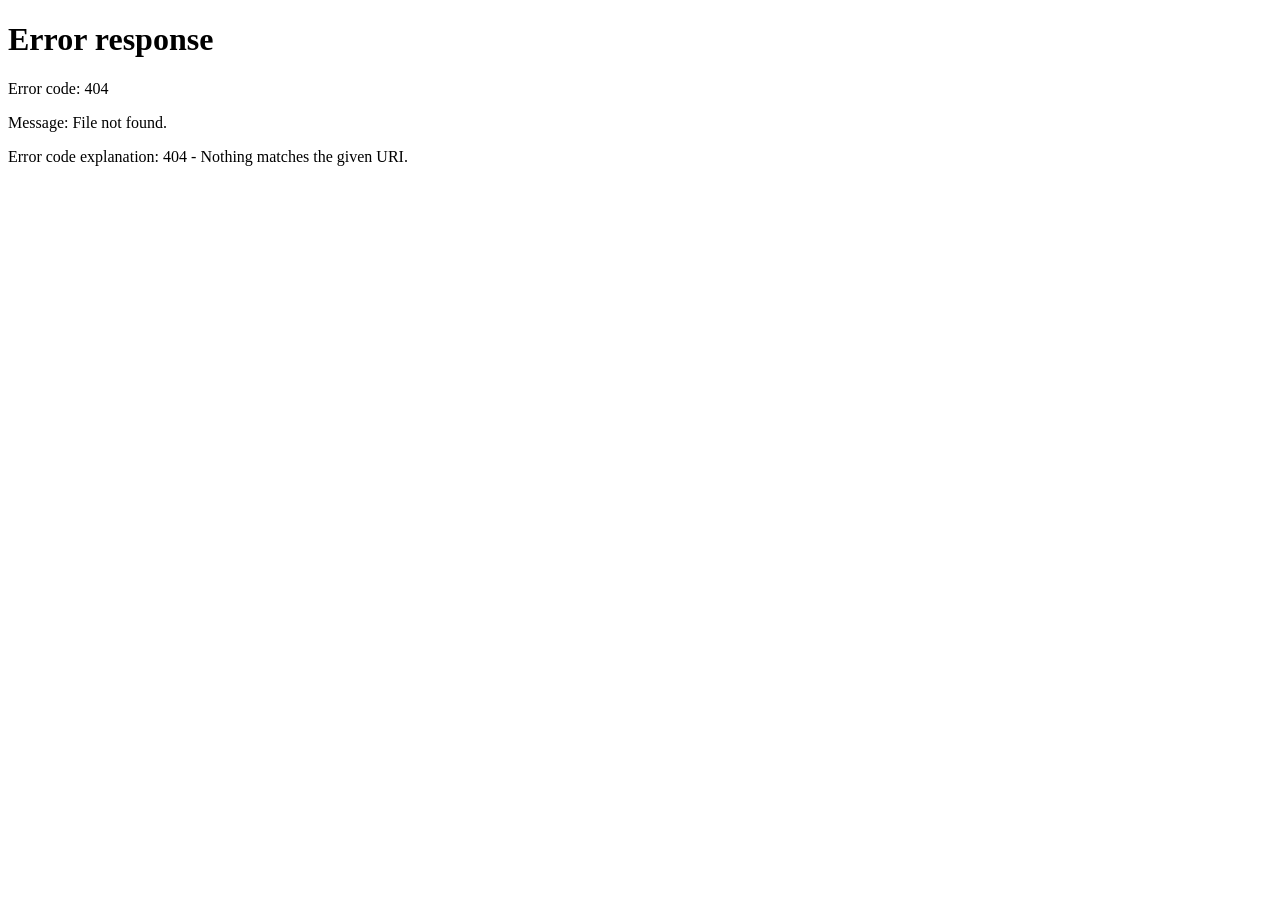
==== commit 289f093a: "ahora si :)" ====
--- a/ProyectoFinal/wwwroot/Editor.html
+++ b/ProyectoFinal/wwwroot/Editor.html
@@ -25,7 +25,7 @@
                     <h2 id="tituloEjercicio">Cargando ejercicio...</h2>
                     <span class="nivel-badge" id="nivelEjercicio">Principiante</span>
                 </div>
-                
+
                 <p class="exercise-description" id="descripcionEjercicio">Por favor espera...</p>
 
                 <div class="exercise-actions">
@@ -33,7 +33,7 @@
                         <span>💡</span>
                         <span>Ver Pista</span>
                     </button>
-                    
+
                     <div id="pistaContainer" class="hint-container" style="display: none;">
                         <p id="pistaTexto"></p>
                     </div>
@@ -81,6 +81,7 @@
         let indiceActual = 0;
         let tipo = sessionStorage.getItem("tipo") || "html";
         let completados = 0;
+
         const tipoEditor = document.querySelector("#tipoEditor");
         const ejercicioActualSpan = document.querySelector("#ejercicioActual");
         const totalEjerciciosSpan = document.querySelector("#totalEjercicios");
@@ -99,112 +100,165 @@
         const similitudFill = document.querySelector("#similitudFill");
         const similitudTexto = document.querySelector("#similitudTexto");
         const btnInicio = document.querySelector("#btnInicio");
-        if (!tipo) { location.href = "Index.html"; }
-        else {
-            ditor.textContent = tipo.toUpperCase();
-            rgarEjercicios();
-        }
+
+        // Verificar tipo
+        if (!tipo) {
+            location.href = "Index.html";
+        } else {
+            tipoEditor.textContent = tipo.toUpperCase();
+            cargarEjercicios();
+        }
+
+        // Cargar ejercicios desde la API
         async function cargarEjercicios() {
             try {
-                ponse = await fetch(`/api/CodePlayground/${tipo}`);
-                if (!response.ok) { throw new Error("Error al cargar ejercicios"); }
+                const response = await fetch(`/api/CodePlayground/${tipo}`);
+
+                if (!response.ok) {
+                    throw new Error("Error al cargar ejercicios");
+                }
+
                 const data = await response.json();
                 ejercicios = data.ejercicios;
+
                 if (ejercicios.length === 0) {
                     alert("No hay ejercicios disponibles");
                     location.href = "Index.html";
                     return;
                 }
+
                 totalEjerciciosSpan.textContent = ejercicios.length;
                 mostrarEjercicio();
-            }
-            catch (error) {
+            } catch (error) {
                 console.error("Error:", error);
                 alert("Error al cargar ejercicios. Verifica que la API esté funcionando.");
                 location.href = "Index.html";
             }
         }
+
+        // Mostrar ejercicio actual
         function mostrarEjercicio() {
             if (indiceActual >= ejercicios.length) {
                 finalizarPractica();
                 return;
             }
+
             const ejercicio = ejercicios[indiceActual];
+
             ejercicioActualSpan.textContent = indiceActual + 1;
             tituloEjercicio.textContent = ejercicio.titulo;
             descripcionEjercicio.textContent = ejercicio.descripcion;
-            nivelEjercicio.textContent = ejercicio.nivel.charAt(0).toUpperCase()
-                + ejercicio.nivel.slice(1);
+            nivelEjercicio.textContent = ejercicio.nivel.charAt(0).toUpperCase() + ejercicio.nivel.slice(1);
             nivelEjercicio.className = 'nivel-badge nivel-' + ejercicio.nivel;
+
             codigoEditor.value = ejercicio.codigoInicial || "";
             pistaTexto.textContent = ejercicio.pista || "No hay pista disponible";
-            pistaContainer.style.display = "none";    
+            pistaContainer.style.display = "none";
+
             resultadoValidacion.style.display = "none";
             btnSiguiente.style.display = "none";
+
+            // Reactivar botón validar para nuevo ejercicio
+            btnValidar.disabled = false;
+
             actualizarPreview();
         }
+
+        // Actualizar preview en tiempo real
         codigoEditor.addEventListener("input", actualizarPreview);
+
         function actualizarPreview() {
             const codigo = codigoEditor.value;
             const iframeDoc = preview.contentDocument || preview.contentWindow.document;
+
             iframeDoc.open();
             iframeDoc.write(codigo);
             iframeDoc.close();
-}
+        }
+
+        // Validar código con la API
         btnValidar.addEventListener("click", async function () {
             const codigo = codigoEditor.value.trim();
+
             if (!codigo) {
                 alert("Escribe algo de código primero");
                 return;
             }
-            const ejercicioId = ejercicios[indiceActual].id; 
+
+            const ejercicioId = ejercicios[indiceActual].id;
+
             try {
+                // Deshabilitar botón mientras valida
+                btnValidar.disabled = true;
+
                 const response = await fetch("/api/CodePlayground/validar", {
                     method: "POST",
-                    headers: { "Content-Type": "application/json" },
+                    headers: {
+                        "Content-Type": "application/json"
+                    },
                     body: JSON.stringify({
                         ejercicioId: ejercicioId,
                         codigo: codigo
                     })
                 });
-                if (!response.ok) { throw new Error("Error al validar"); }
+
+                if (!response.ok) {
+                    throw new Error("Error al validar");
+                }
+
                 const resultado = await response.json();
                 mostrarResultado(resultado);
-            }
-            catch (error) {
+
+            } catch (error) {
                 console.error("Error:", error);
                 alert("Error al validar el código");
-            }
-});
+                btnValidar.disabled = false; // Reactivar si hay error
+            }
+        });
+
+        // Mostrar resultado de validación (ACTUALIZADO)
         function mostrarResultado(resultado) {
             resultadoValidacion.style.display = "block";
             mensajeValidacion.textContent = resultado.mensaje;
-            similitudFill.style.width = resultado.similitud + "%";
-            similitudTexto.textContent = `Similitud: ${resultado.similitud}%`;
+
+            // Ya no mostrar porcentaje, solo correcto/incorrecto
             if (resultado.esCorrecto) {
                 mensajeValidacion.className = "validation-message success";
                 similitudFill.className = "progress-fill success";
-                btnSiguiente.style.display = "flex";
-                completados++;
-            }
-            else {
+                similitudFill.style.width = "100%";
+                similitudTexto.textContent = "✓ Respuesta correcta";
+                completados++; // Sumar acierto
+            } else {
                 mensajeValidacion.className = "validation-message error";
-                .className = "progress-fill error";
-            }
-        }
+                similitudFill.className = "progress-fill error";
+                similitudFill.style.width = "100%";
+                similitudTexto.textContent = "✗ Respuesta incorrecta";
+            }
+
+            // Siempre mostrar botón siguiente (pase o no pase)
+            btnSiguiente.style.display = "flex";
+        }
+
+        // Botón siguiente
         btnSiguiente.addEventListener("click", function () {
             indiceActual++;
             mostrarEjercicio();
         });
+
+        // Botón pista
         btnPista.addEventListener("click", function () {
             pistaContainer.style.display = pistaContainer.style.display === "none" ? "block" : "none";
         });
+
+        // Botón inicio
         btnInicio.addEventListener("click", function () {
             if (confirm("¿Regresar al inicio? Perderás tu progreso")) {
                 sessionStorage.clear();
                 location.href = "Index.html";
             }
-});
+        });
+
+        // Finalizar práctica
         function finalizarPractica() {
             sessionStorage.setItem("completados", completados);
             sessionStorage.setItem("total", ejercicios.length);
--- a/ProyectoFinal/wwwroot/Estilos.css
+++ b/ProyectoFinal/wwwroot/Estilos.css
@@ -357,7 +357,7 @@
     gap: 10px;
 }
 .btn-hint {
-    background: linear-gradient(135deg, #9C27B0 0%, #7B1FA2 100%);
+    background: linear-gradient(135deg, #4fa5fa 0%, #1976D2 100%);
     color: white;
     box-shadow: 0 4px 15px rgba(156, 39, 176, 0.3);
 }
@@ -367,9 +367,9 @@
 }
 .hint-container {
     padding: 20px;
-    background: rgba(156, 39, 176, 0.15);
+    background: rgba(33, 150, 243, 0.15);
     border-radius: 12px;
-    border-left: 4px solid #9C27B0;
+    border-left: 4px solid #1976D2;
     font-size: 1.05em;
     line-height: 1.6;
 }
@@ -558,7 +558,6 @@
     font-size: 4em;
     font-weight: bold;
     background: linear-gradient(135deg, #E69137 0%, #FFD700 100%);
-    -webkit-text-fill-color: transparent;
 }
 .stat-label {
     font-size: 1.2em;
